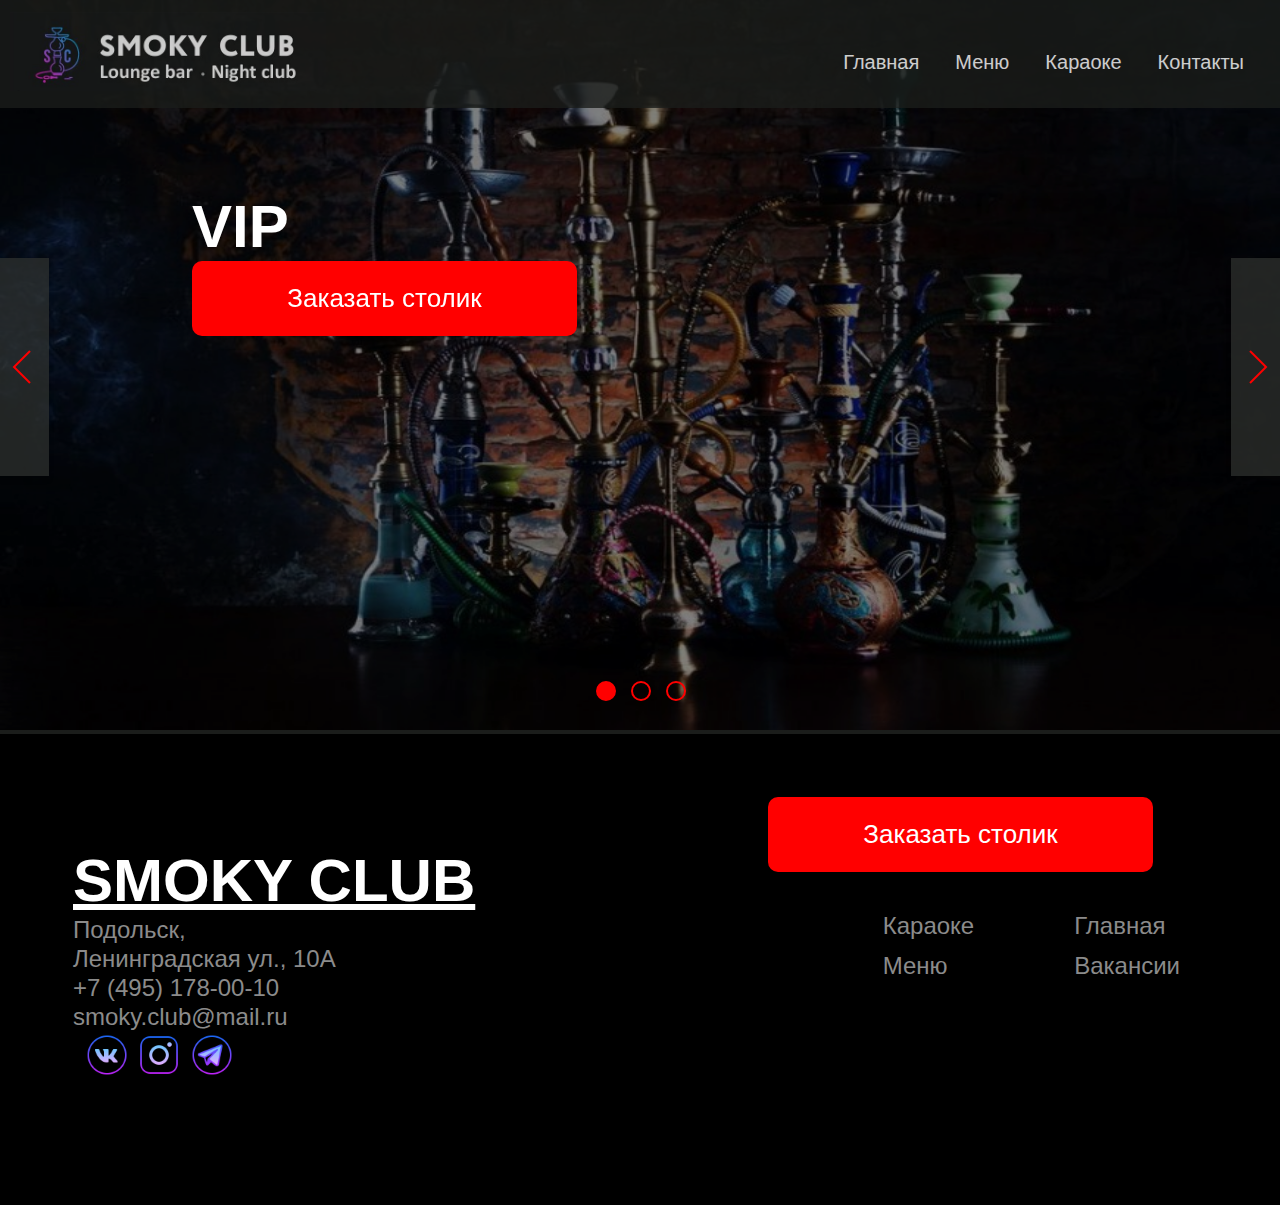
==== VIP/index.html @ 27a7b63c "Add files via upload" ====
<!DOCTYPE html>
<html lang="ru">
<head>
    <meta charset="UTF-8">
    <meta http-equiv="X-UA-Compatible" content="IE=edge">
    <meta name="viewport" content="width=device-width, initial-scale=1.0">
    <link rel="stylesheet" href="../css/style.css">
    <link rel="icon" type="image/png" sizes="32*32" href="../favicon_io/favicon-32x32.png">
    <link rel="icon" type="image/png" sizes="16*16" href="../favicon_io/favicon-16x16.png">
    <link rel="apple-touch-icon" sizes="180*180" href="../favicon_io/apple-touch-icon.png">
    <link rel="manifest" href="../favicon_io/site.webmanifest">
    <!-- CSS -->
    <link rel="stylesheet" href="../ui-components-master/itc-slider/itc-slider.css">
    <!-- JavaScript -->
    <script src="../ui-components-master/itc-slider/itc-slider.js" defer></script>
    <title>Smoky Club</title>
</head>
<body>
    
    <header>
            <div class="container">
            <a href="#">
                <img src="../img/logo1.jpg" alt="Smoky Club" class="logo">
            </a>
            <div class="menu-burger__header">
                <span></span>
            </div>
            <nav>
                <ul>
                    <li>
                        <a href="../index.html">Главная</a>
                    </li>
                    <li>
                        <a href="../Меню/index.html">Меню</a>
                    </li>
                    <li>
                        <a href="../Караоке/index.html">Караоке</a>
                    </li>
                    <li>
                        <a href="#contact">Контакты</a>
                    </li>
                </ul>
            </nav>
            </div>
    </header>

    <div class="container">

        <div class="home">
                <div class="text-home">
                    <h1>VIP</h1>
                    <button class="tell"><a href="tel:+74951780010">Заказать столик</a></button>
                </div>
                <div class="itc-slider" data-slider="itc-slider">
                    <div class="itc-slider__wrapper">
                      <div class="itc-slider__items">
                        <div class="itc-slider__item">
                          <!-- Контент 1 слайда -->
                          <img src="../img/кальяны.jpg" alt="кальяны" class="image-home">
                        </div>
                        <div class="itc-slider__item">
                          <!-- Контент 2 слайда -->
                          <img src="../img/-.jpg" alt="кальяны" class="image-home">
                        </div>
                        <div class="itc-slider__item">
                          <!-- Контент 3 слайда -->
                          <img src="../img/кальяны.jpg" alt="кальяны" class="image-home">
                        </div>
                      </div>
                    </div>
                    <!-- Кнопки для перехода к предыдущему и следующему слайду -->
                    <button class="itc-slider__btn itc-slider__btn_prev"><div class="arrow"><img src="../img/icons8-меньше-чем-50.png" alt="<" class="arrow-all"></div></button>
                    <button class="itc-slider__btn itc-slider__btn_next"><div class="arrow"><img src="../img/icons8-больше-чем-50.png" alt=">" class="arrow-all"></div></button>
                    <ol class="itc-slider__indicators">
                        <li class="itc-slider__indicator" data-slide-to="0"></li>
                        <li class="itc-slider__indicator" data-slide-to="1"></li>
                        <li class="itc-slider__indicator" data-slide-to="2"></li>
                      </ol>
                </div>
        </div>

        <footer id="contact">
        <button class="tell"><a href="tel:+74951780010">Заказать столик</a></button>
       <div class="colomn">
        <div class="colomn1">
            <h1><u>SMOKY CLUB</u></h1>
            <p>
                <a href="https://yandex.ru/maps/-/CCUCZ0sKpC">Подольск, <br>Ленинградская ул., 10А</a><br>
                <a href="tel:+74951780010">+7 (495) 178-00-10</a><br>
                <a href="mailto:smoky_club@mail.ru">smoky.club@mail.ru</a>
            </p>
            <div class="icon">
                <a href="https://vk.com/smoky_club_lounge"><img src="../img/icons8-vk-в-круге-64.png" alt="vk"></a>
                <a href="https://instagram.com/smokyclubpodolsk"><img src="../img/icons8-instagram-64.png" alt="instagram"></a>
                <a href="https://t.me/smoky_club_podolsk"><img src="../img/icons8-телеграмма-app-64.png" alt="tg"></a>
            </div>
        </div>
        <div class="dop">
            <div class="vip">
                <a href="../Караоке/index.html">Караоке</a><br>
                <a href="../Меню/index.html">Меню</a>
            </div>
            <div class="navigation">
                
                <a href="../index.html">Главная</a><br>
                <a href="../Вакансии/index.html">Вакансии</a>
            </div>
        </div>
       </div>
        </footer>
    </div>

    <script src="https://code.jquery.com/jquery-3.5.1.slim.min.js"></script>
    <script src="../js/menu.js"></script> 
</body>
</html>
---- css/style.css ----
* {
    margin: 0;
    padding: 0;
    border: 0;
    box-sizing: border-box;
}
body {
    background-color: #1B1D1B;
    min-height: 100vh;
    font-family: sans-serif;
}
.container {
    position: relative;
    max-width: 1440px;
    width: 100%;
    margin: 0 auto  ;
    padding: 0px;
}
header {
    height: 108px;
    display: flex;
    align-items: center;
    top: 0;
	left: 0;
	z-index: 20;
    position: fixed;
    padding: 5px 0;
    background: #1B1D1B;
    width: 100%;
    opacity: 0.8;
    justify-content: space-between;
}
.logo {
    width: 316px;
    height: 79px;
    margin: 10px;
}
nav {
    position: absolute;
    display: block;
    right: 36px;
    top: 50px;
    align-items: center;
    font-style: normal;
    font-weight: 400;
    font-size: 16px;
    line-height: 20px;
}
ul {
    display: flex;
	position: relative;
	z-index: 2;
}
ul li {
    list-style: none;
	margin: 0px 0px 0px 36px;
	font-size: 16px;
	text-decoration: none;
}
a {
    text-decoration: none;
    color: #fff;
    font-size: 20px;
}

.text-home {
    position: absolute;
    margin: 15%;
    z-index: 1;
}
h1 {
    color: #fff;
    font-size: 60px;
    font-style: bold;
}
.tell {
    padding: auto;
    width: 385px;
    height: 75px;
    background-color: #ff0000;
    border-radius: 10px;
    border: none;
}
.tell a {
    font-size: 26px;
}

.image-home {
    width: 100%;
    height: 730px;
    filter: brightness(50%);
}
.arrow {
    display: flex;
    align-items: center;
width: 72px;
height: 218px;

background: rgba(48, 51, 48, 0.7);
box-shadow: 0px 4px 4px rgba(0, 0, 0, 0.25);
}
.arrow-all {
    background-color: transparent;
}
.adress-time {
    display: flex;
    align-items: center;
    justify-content: space-around;
    background-color: #000;
    margin-top: -10px;
    padding: 70px 150px;
}
.adress-time p {
    color: #fff;
    font-size: 24px;
    margin: 0;
}
.adress-time div {
    display: flex;
    justify-content: space-around;
}
.adress img {
    width: 65px;
    height: 65px;
    margin-right: 45px;
}
.time img {
    width: 50px;
    height: 50px;
    margin-right: 50px;
}
.delimiter {
    position: absolute;
    height: 162px;
}
.servis {
    height: 313px;
    display: flex;
    align-items: center;
    justify-content: space-around;
    border-bottom: 3px solid #ff0000;
}
.servis div p {
    color: #fff;
    display: flex;
    align-items: center;
    justify-content: center;
    margin-top: 10px;
}
.mero {
    display: none;
    height: 616px;
    border-bottom: 3px solid #ff0000;
    padding-left: 165px;
    padding-right: 165px;
}
h2 {
    font-size: 48px;
    height: 71px;
    color: #fff;
    display: flex;
    align-items: center;
    justify-content: center;
    margin: 11px auto 11px auto;
    font-style: semi-bold;
}
.logo-mero {
    display: flex;
    justify-content: space-between;
}
.logo-mero div img {
    width: 485px;
    height: 395px;
}
.logo-mero div p {
    color: #fff;
    display: flex;
    justify-content: center;
    font-size: 20px;
    margin-top: 11px;
    max-width: 485px;
}
.action {
    height: 500px;
    margin: 0 10%;
}
.action p {
    color: #fff;
    display: flex;
    justify-content: center;
    margin-top: 0;
}
.logo-action {
    display: flex;
    justify-content: space-between;
   
}

.logo-action div img {
    width: 400px;
    height: 330px;
    filter: brightness(40%);
    border: 1px solid #ff0000;
}
.text-action {
    position: absolute;
    z-index: 2;
    margin-top: -200px;
    margin-left: 50px;
    text-align: center;
}
.action-2 .text-action {
    margin-left: 150px;
}
.logo-action div div span {
    color: #fff;
    font-size: 16px;
}
.logo-action div div p {
    margin: 0;
    font-size: 40px;
}
.logo-action div div .small {
    font-size: 20px;
}
.card img {
    width: 1295px;
    height: 594px;
    margin: 80px 60px;
}
footer {
    height: 471px;
    background-color: #000;
}
footer button {
    position: absolute;
    margin: 63px 10% 343px 60%;
}
.colomn {
    display: flex;
    justify-content: space-between;
}
.colomn1 {
    margin-top: 112px;
    margin-left: 73px;
}
.colomn1 p a {
    color: #8B8B8B;
    font-size: 24px;
    margin-top: 30px;
    line-height: 29px;
}
.icon {
    margin-left: 10px;
}
.icon a img {
    width: 48px;
    height: 48px;
}
.dop {
    margin-top: 172px;
    display: flex;
    justify-content: space-around;
    
}
.dop div {
    margin-right: 100px;
}
.dop div a {
    color: #8B8B8B;
    font-size: 24px;
    line-height: 40px;
}
@media (max-width: 1000px) {
    
    header {
        height: 75px;
    }
    .logo {
        text-align: center;
        width: 240px;
        height: 61px;
    }
    .menu-burger__header {
        position: absolute;
        width: 40px;
        height: 35px;
        display: block;
        right: 10px;
        top: 25px;
        cursor: pointer;
    }
    .menu-burger__header span, .menu-burger__header:after, .menu-burger__header:before{
        height: 3px;
        width: 100%;
        position: absolute;
        background: #fff;
        margin: 0 auto;
    }
    .menu-burger__header span{
        top: 16px;
    }
    .menu-burger__header:after, .menu-burger__header:before{
        content: '';
    }
    .menu-burger__header:after{
        bottom: 5px;
    }
    .menu-burger__header:before{
        top: 5px;
    }
    .menu-burger__header.open-menu span {
        opacity:0; 
        transition: 0.5s; 
    }
    .menu-burger__header.open-menu:before {
        transform: rotate(38deg);
        top: 16px;
        transition: 0.4s;
    }
    .menu-burger__header.open-menu:after {
        transform: rotate(-38deg);
        bottom: 16px;
        transition: 0.4s;
    }
    nav {
        display: block;
        position: absolute;
        top: 75px;
        left: 0;
        background: #1B1D1B;
        width: 100%;
        left: -110%;
        transition: all 0.4s ease;
    }
    nav.open-menu {
        left: 0;
    }
    .fixed-page{
        overflow: hidden; /*запрещаем прокручивание страницы при открытом меню*/
    }
    ul {
        display: block;
    }
    ul li {
        margin: 40px 0px 40px 33px;
        font-size: 14px;
    }
    .text-home {
        margin-top: 150px;
    }
    h1 {
        font-size: 40px;
    }
    .itc-slider {
        height: 493px;
    }
    .image-home {
        height: 493px;
    }
    .arrow {
        width: 47px;
        height: 109px;
    }
    .tell {
        width: 245px;
        height: 52px;
    }
    .tell a {
        font-size: 16px;
    }
    .itc-slider__indicator {
        width: 15px;
        height: 15px;
    }
    .adress-time {
        height: 104px;
        padding: 30px 80px;
    }
    .adress-time div img {
        width: 40px;
        height: 40px;
    }
    .adress-time div p a {
        font-size: 16px;
    }
    .adress-time div p {
        font-size: 16px;
    }
    .delimiter {
        height: 84px;
    }
    .servis {
        height: 180px;
    }
    .servis div img {
        width: 70px;
        height: 70px;
    }
    .play img {
        margin-left: 30px;
    }
    .cork img {
        margin-left: 30px;
    }
    .servis div p {
        font-size: 16px;
    }
    h2 {
        font-size: 36px;
    }
    .mero {
        height: 395px;
        padding: 10px 100px 50px 100px;
    }
    .logo-mero div img {
        width: 256px;
        height: 218px;
    }
    .logo-mero div p {
        font-size: 14px;
        width: 256px;
        text-align: center;
    }
    .action {
        height: 347px;
    }
    .action p {
        margin-top: -10px;
    }
    .logo-action div img{
        width: 287px;
        height: 204px;
    }
    .text-action {
        margin-top: -150px;
        margin-left: 30px;
        text-align: center;
    }
    .action-2 .text-action {
        margin-left: 100px;
    }
    .logo-action div div span {
        font-size: 14px;
    }
    .logo-action div div p {
        margin: 0;
        font-size: 32px;
    }
    .logo-action div div .small {
        font-size: 20px;
    }
    .card img {
        width: 90%;
        height: 300px;
        margin: 50px ;
    }
    footer {
        height: 353px;
    }
    footer button {
        margin-left: 60%;
        margin-top: 50px;
        
    }
    .colomn {
        display: flex;
        justify-content: space-between;
    }
    .colomn1 {
        margin-top: 90px;
        margin-left: 50px;
    }
    .colomn1 p a {
        font-size: 18px;
        margin-top: 20px;
        line-height: 25px;
    }
    .icon {
        margin-left: 10px;
    }
    .icon a img {
        width: 40px;
        height: 40px;
    }
    .dop {
        margin-top: 150px;
    }
    .dop div {
        margin-right: 100px;
    }
    .dop div a {
        font-size: 16px;
        line-height: 30px;
    }
}
@media (max-width: 480px) {
    header {
        display: flex;
    justify-content: space-between;
    height: 75px;
    }
    .menu {
        display: block;
        margin-right: 20px;
    }
    .text-home {
        margin-left: 70px;
    }
    h1 {
        margin: 0;
        font-size: 36px;
    }
    .itc-slider {
        height: 409px;
    }
    .image-home {
        height: 409px;
    }
    .arrow {
        width: 40px;
        height: 80px;
    }
    .arrow-all {
        width: 30px;
        height: 30px;
    }
    .tell {
        margin-right: 50px;
        width: 200px;
        height: 40px;
    }
    .tell a {
        font-size: 14px;
    }
    .adress-time {
        padding: 20px 40px;
    }
    .adress-time div img {
        width: 30px;
        height: 30px;
        margin-right: 10px;
    }
    .adress-time div p a {
        font-size: 14px;
    }
    .adress-time div p {
        font-size: 14px;
    }
    .time img {
        margin-left: 10px;
    }
    .servis {
        height: 130px;
    }
    .servis div img {
        width: 50px;
        height: 50px;
    }
    .play img {
        margin-left: 35px;
    }
    .cork img {
        margin-left: 30px;
    }
    .servis div p {
        font-size: 14px;
    }
    h2 {
        font-size: 30px;
    }
    .mero {
        height: 250px;
        padding: 0 50px 50px 50px;
    }
    .logo-mero div img {
        width: 156px;
        height: 118px;
    }
    .logo-mero div p {
        font-size: 14px;
        width: 156px;
        text-align: center;
    }
    .action {
        height: 250px;
    }
    .action p {
        font-size: 14px;
        margin-top: -10px;
    }
    .logo-action div img{
        width: 150px;
        height: 104px;
    }
    .text-action {
        margin-top: -90px;
        margin-left: 5px;
        text-align: center;
    }
    .action-2 .text-action {
        margin-left: 30px;
    }
    .logo-action div div span {
        font-size: 14px;
    }
    .logo-action div div p {
        margin: 0;
        font-size: 20px;
    }
    .logo-action div div .small {
        font-size: 16px;
    }
    .card img {
        width: 90%;
        height: 200px;
        margin: 30px ;
    }
    footer {
        height: 280px;
    }
    footer button {
        margin-left: 50%;
        margin-top: 30px;
        
    }
    .colomn1 {
        margin-top: 50px;
        margin-left: 30px;
    }
    .colomn1 p a {
        font-size: 14px;
        margin-top: 10px;
        line-height: 20px;
    }
    .icon {
        margin-left: 10px;
    }
    .icon a img {
        width: 30px;
        height: 30px;
    }
    .dop {
        margin-top: 100px;
    }
    .dop div {
        margin-right: 50px;
    }
    .dop div a {
        font-size: 14px;
        line-height: 20px;
    }
}
---- ui-components-master/itc-slider/itc-slider.css ----
/**
 * ItcSlider
 * @version 1.0.0
 * @author https://github.com/itchief
 * @copyright Alexander Maltsev 2020 - 2022
 * @license MIT (https://github.com/itchief/ui-components/blob/master/LICENSE)
 * @tutorial https://itchief.ru/javascript/slider
 */

.itc-slider {
  position: relative;
}

.itc-slider__wrapper {
  overflow: hidden;
}

.itc-slider__items {
  display: flex;
  transition: transform 0.5s ease;
  will-change: transform;
}

.itc-slider__transition-none {
  transition: none;
}

.itc-slider__item {
  flex: 0 0 100%;
  max-width: 100%;
  user-select: none;
  will-change: transform;
}

/* кнопки влево и вправо */
.itc-slider__btn {
  position: absolute;
  top: 50%;
  display: flex;
  justify-content: center;
  align-items: center;
  width: 40px;
  height: 50px;
  background: rgb(0 0 0 0);
  border: none;
  z-index: 2;
  transform: translateY(-50%);
  cursor: pointer;
  background-color: transparent;
}

.itc-slider__btn_hide {
  display: none;
}

.itc-slider__btn_prev {
  left: 4px;
}

.itc-slider__btn_next {
  right: 4px;
}



.itc-slider__btn::before {
  content: "";
  display: inline-block;
  width: 20px;
  height: 20px;
  background: transparent no-repeat center center;
  background-size: 100% 100%;
}



/* индикаторы */
.itc-slider__indicators {
  position: absolute;
  right: 0;
  bottom: 0;
  left: 0;
  z-index: 15;
  display: flex;
  justify-content: center;
  margin: 0 15%;
  padding-left: 0;
  list-style: none;
  background-color: transparent;
}

.itc-slider__indicator {
  flex: 0 1 auto;
  
  margin-right: 7px;
  margin-left: 8px;
  text-indent: -999px;
  cursor: pointer;
  box-sizing: border-box;
  margin-bottom: 33px;

width: 20px;
height: 20px;

background: url(icons8-внутри-тонкой-окружности-50.png);
border: 2px solid #FF0000;
border-radius: 10px;
}
@media (max-width: 1000px) {
  .itc-slider__indicator {
    width: 15px;
    height: 15px;
  }
}
@media (max-width: 480px) {
  .itc-slider__indicator {
    width: 10px;
    height: 10px;
  }
}

.itc-slider__indicator_active {
  
  background: linear-gradient(0deg, #FF0000, #FF0000), url(img/icons8-внутри-тонкой-окружности-50.png);
border-radius: 15px;
}
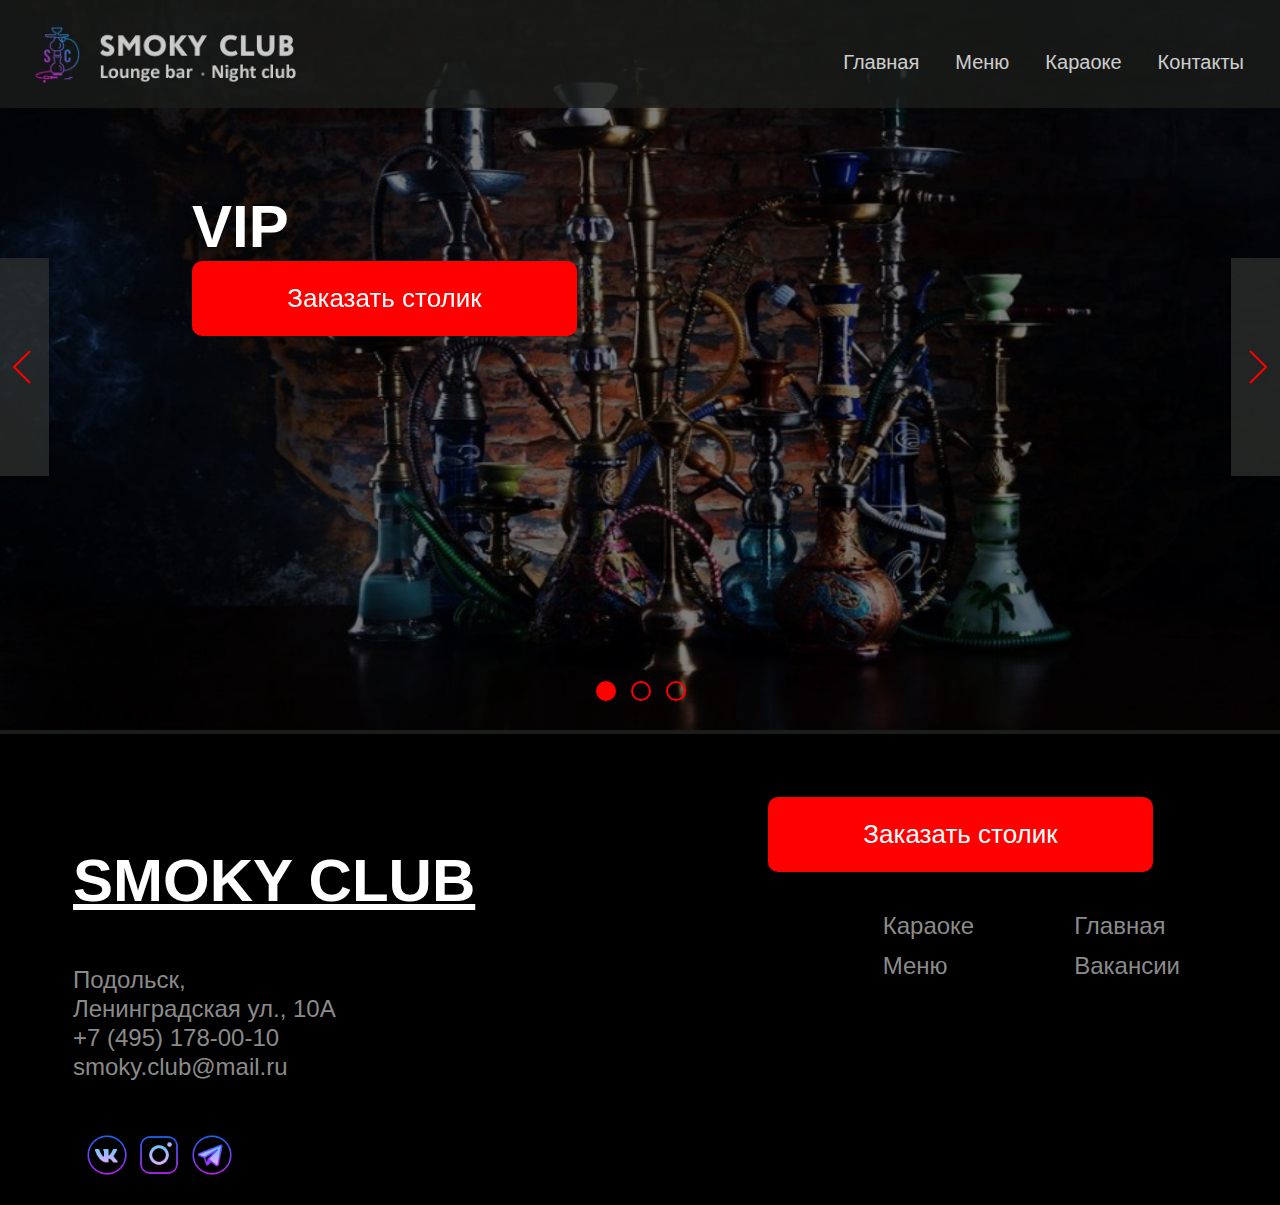
==== commit 36915ac1: "Add files via upload" ====
--- a/VIP/index.html
+++ b/VIP/index.html
@@ -4,13 +4,13 @@
     <meta charset="UTF-8">
     <meta http-equiv="X-UA-Compatible" content="IE=edge">
     <meta name="viewport" content="width=device-width, initial-scale=1.0">
-    <link rel="stylesheet" href="../css/style.css">
+    <link rel="stylesheet" href="../css/style.css?v=1.4">
     <link rel="icon" type="image/png" sizes="32*32" href="../favicon_io/favicon-32x32.png">
     <link rel="icon" type="image/png" sizes="16*16" href="../favicon_io/favicon-16x16.png">
     <link rel="apple-touch-icon" sizes="180*180" href="../favicon_io/apple-touch-icon.png">
     <link rel="manifest" href="../favicon_io/site.webmanifest">
     <!-- CSS -->
-    <link rel="stylesheet" href="../ui-components-master/itc-slider/itc-slider.css">
+    <link rel="stylesheet" href="../ui-components-master/itc-slider/itc-slider.css?v=1.4">
     <!-- JavaScript -->
     <script src="../ui-components-master/itc-slider/itc-slider.js" defer></script>
     <title>Smoky Club</title>
--- a/css/style.css
+++ b/css/style.css
@@ -182,20 +182,22 @@
 }
 .action {
     height: 500px;
-    margin: 0 10%;
+    
 }
 .action p {
     color: #fff;
     display: flex;
     justify-content: center;
     margin-top: 0;
+    margin-bottom: 10px;
 }
 .logo-action {
     display: flex;
-    justify-content: space-between;
-   
-}
-
+    justify-content: space-around;
+}
+.action-info {
+position: relative;
+}
 .logo-action div img {
     width: 400px;
     height: 330px;
@@ -205,12 +207,11 @@
 .text-action {
     position: absolute;
     z-index: 2;
-    margin-top: -200px;
-    margin-left: 50px;
+    top: 50%;
+    left: 50%;
+    margin-right: -50%;
+    transform: translate(-50%, -50%);
     text-align: center;
-}
-.action-2 .text-action {
-    margin-left: 150px;
 }
 .logo-action div div span {
     color: #fff;
@@ -223,10 +224,15 @@
 .logo-action div div .small {
     font-size: 20px;
 }
+.card {
+    position: relative;
+}
 .card img {
-    width: 1295px;
-    height: 594px;
-    margin: 80px 60px;
+    position: absolute;
+    top: 0;
+    width: 100%;
+    height: 400px;
+    z-index: -1;
 }
 footer {
     height: 471px;
@@ -244,10 +250,12 @@
     margin-top: 112px;
     margin-left: 73px;
 }
+.colomn1 p {
+    margin: 50px 0;
+}
 .colomn1 p a {
     color: #8B8B8B;
     font-size: 24px;
-    margin-top: 30px;
     line-height: 29px;
 }
 .icon {
@@ -270,6 +278,35 @@
     color: #8B8B8B;
     font-size: 24px;
     line-height: 40px;
+}
+@media (max-width: 1300px) {
+    .logo-action div img {
+        width: 350px;
+        height: 300px;
+    }
+}
+@media (max-width: 1100px) {
+    .text-home {
+        margin-top: 250px;
+    }
+    .logo-action div img {
+        width: 300px;
+        height: 250px;
+    }
+    .logo-action div div span {
+        font-size: 14px;
+    }
+    .logo-action div div p {
+        font-size: 36px;
+    }
+    .logo-action div div .small {
+        font-size: 20px;
+    }
+}
+@media (max-width: 1060px)  {
+    .time img {
+        margin-right: 30px;
+    }
 }
 @media (max-width: 1000px) {
     
@@ -347,7 +384,7 @@
         font-size: 14px;
     }
     .text-home {
-        margin-top: 150px;
+        margin-top: 180px;
     }
     h1 {
         font-size: 40px;
@@ -380,6 +417,7 @@
     .adress-time div img {
         width: 40px;
         height: 40px;
+        margin-right: 25px;
     }
     .adress-time div p a {
         font-size: 16px;
@@ -432,29 +470,17 @@
         width: 287px;
         height: 204px;
     }
-    .text-action {
-        margin-top: -150px;
-        margin-left: 30px;
-        text-align: center;
-    }
-    .action-2 .text-action {
-        margin-left: 100px;
-    }
+    
     .logo-action div div span {
         font-size: 14px;
     }
     .logo-action div div p {
-        margin: 0;
         font-size: 32px;
     }
     .logo-action div div .small {
         font-size: 20px;
     }
-    .card img {
-        width: 90%;
-        height: 300px;
-        margin: 50px ;
-    }
+    
     footer {
         height: 353px;
     }
@@ -471,9 +497,11 @@
         margin-top: 90px;
         margin-left: 50px;
     }
+    .colomn1 p {
+        margin: 30px 0;
+    }
     .colomn1 p a {
         font-size: 18px;
-        margin-top: 20px;
         line-height: 25px;
     }
     .icon {
@@ -492,6 +520,145 @@
     .dop div a {
         font-size: 16px;
         line-height: 30px;
+    }
+}
+@media (max-width: 920px) {
+    .logo-action div img {
+        width: 250px;
+        height: 200px;
+    }
+    .logo-action div div p {
+       
+        font-size: 30px;
+    }
+}
+@media (max-width: 800px) {
+    .logo-action div img {
+        width: 230px;
+        height: 180px;
+    }
+    .logo-action div div p {
+       
+        font-size: 28px;
+    }
+}
+@media (max-width: 740px) {
+    .logo-action div img {
+        width: 200px;
+        height: 150px;
+    }
+    .logo-action div div span {
+        font-size: 14px;
+    }
+    .logo-action div div p {
+        font-size: 24px;
+    }
+    .logo-action div div .small {
+        font-size: 18px;
+    }
+}
+@media (max-width: 700px) {
+    .adress-time {
+        padding: 30px 50px;
+    }
+}
+@media (max-width: 675px) {
+    .colomn1 p {
+        margin: 10px 0;
+    }
+}
+@media (max-width: 640px) {
+    .adress-time {
+        padding: 30px 35px;
+    }
+    .adress-time div img {
+        margin-right: 15px;
+    }
+    .action {
+        height: 270px;
+    }
+    .logo-action div img {
+        width: 180px;
+        height: 120px;
+    }
+    .logo-action div div p {
+        font-size: 22px;
+    }
+    .colomn1 {
+        margin-top: 60px;
+        margin-left: 40px;
+    }
+    footer button {
+        margin-left: 50%;
+        margin-top: 50px;
+    }
+}
+@media (max-width: 580px) {
+    .adress-time {
+        padding: 30px 30px;
+    }
+    .adress-time div img {
+        margin-right: 10px;
+    }
+    .logo-action div img {
+        width: 165px;
+    }
+}
+@media (max-width: 560px) {
+    .adress-time div img {
+        width: 30px;
+        height: 30px;
+        margin-right: 10px;
+    }
+    .adress-time div p a {
+        font-size: 14px;
+    }
+    .adress-time div p {
+        font-size: 14px;
+    }
+    .colomn1 {
+        margin-top: 50px;
+        margin-left: 30px;
+    }
+    .colomn1 p a {
+        font-size: 16px;
+    }
+    .dop {
+        margin-top: 130px;
+    }
+    .dop div {
+        margin-right: 70px;
+    }
+    footer {
+        height: 320px;
+    }
+}
+@media (max-width: 520px) {
+    .logo-action div img{
+        width: 150px;
+        height: 104px;
+    }
+    h2 {
+        font-size: 30px;
+    }
+    .action {
+        height: 250px;
+    }
+    .action p {
+        font-size: 14px;
+        margin-top: -10px;
+    }
+    .logo-action div div span {
+        font-size: 14px;
+    }
+    .logo-action div div p {
+        font-size: 20px;
+    }
+    .logo-action div div .small {
+        font-size: 16px;
+    }
+    footer button {
+        margin-left: 45%;
     }
 }
 @media (max-width: 480px) {
@@ -506,6 +673,7 @@
     }
     .text-home {
         margin-left: 70px;
+        margin-top: 150px;
     }
     h1 {
         margin: 0;
@@ -536,17 +704,7 @@
     .adress-time {
         padding: 20px 40px;
     }
-    .adress-time div img {
-        width: 30px;
-        height: 30px;
-        margin-right: 10px;
-    }
-    .adress-time div p a {
-        font-size: 14px;
-    }
-    .adress-time div p {
-        font-size: 14px;
-    }
+    
     .time img {
         margin-left: 10px;
     }
@@ -566,9 +724,7 @@
     .servis div p {
         font-size: 14px;
     }
-    h2 {
-        font-size: 30px;
-    }
+    
     .mero {
         height: 250px;
         padding: 0 50px 50px 50px;
@@ -582,40 +738,7 @@
         width: 156px;
         text-align: center;
     }
-    .action {
-        height: 250px;
-    }
-    .action p {
-        font-size: 14px;
-        margin-top: -10px;
-    }
-    .logo-action div img{
-        width: 150px;
-        height: 104px;
-    }
-    .text-action {
-        margin-top: -90px;
-        margin-left: 5px;
-        text-align: center;
-    }
-    .action-2 .text-action {
-        margin-left: 30px;
-    }
-    .logo-action div div span {
-        font-size: 14px;
-    }
-    .logo-action div div p {
-        margin: 0;
-        font-size: 20px;
-    }
-    .logo-action div div .small {
-        font-size: 16px;
-    }
-    .card img {
-        width: 90%;
-        height: 200px;
-        margin: 30px ;
-    }
+    
     footer {
         height: 280px;
     }
@@ -650,4 +773,97 @@
         font-size: 14px;
         line-height: 20px;
     }
+}
+@media (max-width: 470px) {
+    .logo-action div img{
+        width: 130px;
+        height: 104px;
+    }
+    h2 {
+        font-size: 26px;
+            height: 50px;
+            margin: 0px auto 11px auto;
+        
+    }
+    .action {
+        height: 200px;
+    }
+    .action p {
+        font-size: 12px;
+        margin-top: -20px;
+    }
+    .logo-action div div span {
+        font-size: 12px;
+    }
+    .logo-action div div p {
+        font-size: 18px;
+    }
+    .logo-action div div .small {
+        font-size: 14px;
+    }
+}
+@media (max-width: 470px) {
+    .adress-time div p a {
+        font-size: 12px;
+    }
+    .adress-time div p {
+        font-size: 12px;
+    }
+}
+@media (max-width: 420px) {
+    footer button {
+        margin-left: 45%;
+    }
+    .colomn1 p a {
+        font-size: 14px;
+        line-height: 0px;
+    }
+}
+@media (max-width: 400px) {
+    .logo-action div img{
+        width: 100px;
+        height: 80px;
+    }
+    
+    .logo-action div div span {
+        font-size: 10px;
+    }
+    .logo-action div div p {
+        font-size: 16px;
+    }
+    .logo-action div div .small {
+        font-size: 12px;
+    }
+    .colomn1 {
+        margin-top: 30px;
+        margin-left: 15px;
+    }
+}
+@media (max-width: 380px)  {
+    .tell {
+        width: 150px;
+    }
+    .dop div {
+        margin-right: 30px;
+    }
+    .servis div p {
+        font-size: 12px;
+    }
+}
+@media (max-width: 340px) {
+    .adress-time {
+        padding: 20px 20px;
+    }
+    footer button {
+        margin-left: 50%;
+    }
+    .dop div a {
+        font-size: 12px;
+        line-height: 20px;
+    }
+}
+@media (max-width: 330px) {
+    .dop div {
+        margin-right: 20px;
+    }
 }--- a/ui-components-master/itc-slider/itc-slider.css
+++ b/ui-components-master/itc-slider/itc-slider.css
@@ -19,6 +19,7 @@
   display: flex;
   transition: transform 0.5s ease;
   will-change: transform;
+transform: translateZ(0);
 }
 
 .itc-slider__transition-none {
@@ -56,7 +57,11 @@
 .itc-slider__btn_prev {
   left: 4px;
 }
-
+@media (max-width: 480px) {
+  .itc-slider__btn_prev {
+    left: -6px;
+  }
+}
 .itc-slider__btn_next {
   right: 4px;
 }
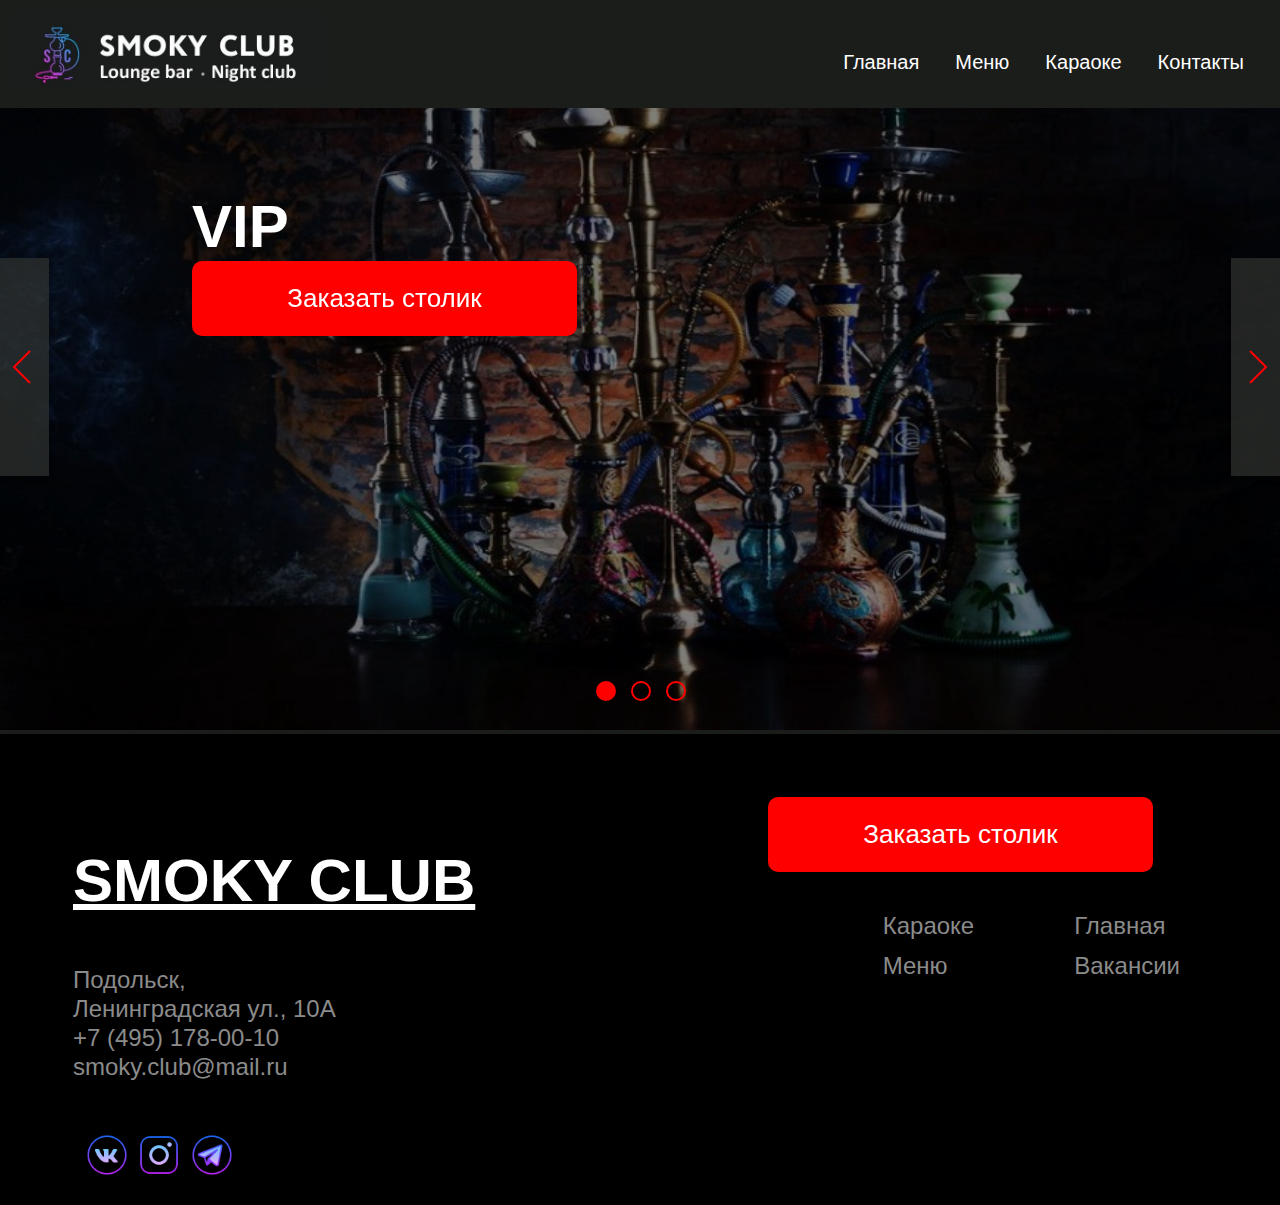
==== commit c2e15aff: "Add files via upload" ====
--- a/VIP/index.html
+++ b/VIP/index.html
@@ -4,13 +4,13 @@
     <meta charset="UTF-8">
     <meta http-equiv="X-UA-Compatible" content="IE=edge">
     <meta name="viewport" content="width=device-width, initial-scale=1.0">
-    <link rel="stylesheet" href="../css/style.css?v=1.4">
+    <link rel="stylesheet" href="../css/style.css?v=1.9">
     <link rel="icon" type="image/png" sizes="32*32" href="../favicon_io/favicon-32x32.png">
     <link rel="icon" type="image/png" sizes="16*16" href="../favicon_io/favicon-16x16.png">
     <link rel="apple-touch-icon" sizes="180*180" href="../favicon_io/apple-touch-icon.png">
     <link rel="manifest" href="../favicon_io/site.webmanifest">
     <!-- CSS -->
-    <link rel="stylesheet" href="../ui-components-master/itc-slider/itc-slider.css?v=1.4">
+    <link rel="stylesheet" href="../ui-components-master/itc-slider/itc-slider.css?v=1.8">
     <!-- JavaScript -->
     <script src="../ui-components-master/itc-slider/itc-slider.js" defer></script>
     <title>Smoky Club</title>
@@ -19,7 +19,7 @@
     
     <header>
             <div class="container">
-            <a href="#">
+            <a href="../index.html">
                 <img src="../img/logo1.jpg" alt="Smoky Club" class="logo">
             </a>
             <div class="menu-burger__header">
--- a/css/style.css
+++ b/css/style.css
@@ -27,7 +27,7 @@
     padding: 5px 0;
     background: #1B1D1B;
     width: 100%;
-    opacity: 0.8;
+   
     justify-content: space-between;
 }
 .logo {
@@ -71,7 +71,7 @@
 h1 {
     color: #fff;
     font-size: 60px;
-    font-style: bold;
+    font-weight: bold;
 }
 .tell {
     padding: auto;
@@ -198,9 +198,11 @@
 .action-info {
 position: relative;
 }
-.logo-action div img {
+.action-info img {
     width: 400px;
     height: 330px;
+    display: flex;
+    margin: auto;
     filter: brightness(40%);
     border: 1px solid #ff0000;
 }
@@ -213,15 +215,15 @@
     transform: translate(-50%, -50%);
     text-align: center;
 }
-.logo-action div div span {
+.action-info div span {
     color: #fff;
     font-size: 16px;
 }
-.logo-action div div p {
+.action-info div p {
     margin: 0;
     font-size: 40px;
 }
-.logo-action div div .small {
+.action-info div .small {
     font-size: 20px;
 }
 .card {
@@ -280,7 +282,7 @@
     line-height: 40px;
 }
 @media (max-width: 1300px) {
-    .logo-action div img {
+    .action-info img {
         width: 350px;
         height: 300px;
     }
@@ -289,17 +291,17 @@
     .text-home {
         margin-top: 250px;
     }
-    .logo-action div img {
+    .action-info img {
         width: 300px;
         height: 250px;
     }
-    .logo-action div div span {
-        font-size: 14px;
-    }
-    .logo-action div div p {
+    .action-info div span {
+        font-size: 14px;
+    }
+    .action-info div p {
         font-size: 36px;
     }
-    .logo-action div div .small {
+    .action-info div .small {
         font-size: 20px;
     }
 }
@@ -372,6 +374,7 @@
     }
     nav.open-menu {
         left: 0;
+        overflow: auto;
     }
     .fixed-page{
         overflow: hidden; /*запрещаем прокручивание страницы при открытом меню*/
@@ -388,9 +391,6 @@
     }
     h1 {
         font-size: 40px;
-    }
-    .itc-slider {
-        height: 493px;
     }
     .image-home {
         height: 493px;
@@ -466,18 +466,18 @@
     .action p {
         margin-top: -10px;
     }
-    .logo-action div img{
+    .action-info img{
         width: 287px;
         height: 204px;
     }
     
-    .logo-action div div span {
-        font-size: 14px;
-    }
-    .logo-action div div p {
+    .action-info div span {
+        font-size: 14px;
+    }
+    .action-info div p {
         font-size: 32px;
     }
-    .logo-action div div .small {
+    .action-info div .small {
         font-size: 20px;
     }
     
@@ -523,37 +523,37 @@
     }
 }
 @media (max-width: 920px) {
-    .logo-action div img {
+    .action-info img {
         width: 250px;
         height: 200px;
     }
-    .logo-action div div p {
+    .action-info div p {
        
         font-size: 30px;
     }
 }
 @media (max-width: 800px) {
-    .logo-action div img {
+    .action-info img {
         width: 230px;
         height: 180px;
     }
-    .logo-action div div p {
+    .action-info div p {
        
         font-size: 28px;
     }
 }
 @media (max-width: 740px) {
-    .logo-action div img {
+    .action-info img {
         width: 200px;
         height: 150px;
     }
-    .logo-action div div span {
-        font-size: 14px;
-    }
-    .logo-action div div p {
+    .action-info div span {
+        font-size: 14px;
+    }
+    .action-info div p {
         font-size: 24px;
     }
-    .logo-action div div .small {
+    .action-info div .small {
         font-size: 18px;
     }
 }
@@ -577,11 +577,11 @@
     .action {
         height: 270px;
     }
-    .logo-action div img {
+    .action-info img {
         width: 180px;
         height: 120px;
     }
-    .logo-action div div p {
+    .action-info div p {
         font-size: 22px;
     }
     .colomn1 {
@@ -600,8 +600,11 @@
     .adress-time div img {
         margin-right: 10px;
     }
-    .logo-action div img {
+    .action-info img {
         width: 165px;
+    }
+    .dop div {
+        margin-right: 90px;
     }
 }
 @media (max-width: 560px) {
@@ -634,7 +637,7 @@
     }
 }
 @media (max-width: 520px) {
-    .logo-action div img{
+    .action-info img{
         width: 150px;
         height: 104px;
     }
@@ -648,13 +651,13 @@
         font-size: 14px;
         margin-top: -10px;
     }
-    .logo-action div div span {
-        font-size: 14px;
-    }
-    .logo-action div div p {
+    .action-info div span {
+        font-size: 14px;
+    }
+    .action-info div p {
         font-size: 20px;
     }
-    .logo-action div div .small {
+    .action-info div .small {
         font-size: 16px;
     }
     footer button {
@@ -679,9 +682,6 @@
         margin: 0;
         font-size: 36px;
     }
-    .itc-slider {
-        height: 409px;
-    }
     .image-home {
         height: 409px;
     }
@@ -702,7 +702,7 @@
         font-size: 14px;
     }
     .adress-time {
-        padding: 20px 40px;
+        padding: 20px 30px;
     }
     
     .time img {
@@ -775,7 +775,7 @@
     }
 }
 @media (max-width: 470px) {
-    .logo-action div img{
+    .action-info img{
         width: 130px;
         height: 104px;
     }
@@ -792,13 +792,13 @@
         font-size: 12px;
         margin-top: -20px;
     }
-    .logo-action div div span {
+    .action-info div span {
         font-size: 12px;
     }
-    .logo-action div div p {
+    .action-info div p {
         font-size: 18px;
     }
-    .logo-action div div .small {
+    .action-info div .small {
         font-size: 14px;
     }
 }
@@ -818,20 +818,23 @@
         font-size: 14px;
         line-height: 0px;
     }
+    .dop div {
+        margin-right: 45px;
+    }
 }
 @media (max-width: 400px) {
-    .logo-action div img{
+    .action-info img{
         width: 100px;
         height: 80px;
     }
     
-    .logo-action div div span {
+    .action-info div span {
         font-size: 10px;
     }
-    .logo-action div div p {
+    .action-info div p {
         font-size: 16px;
     }
-    .logo-action div div .small {
+    .action-info div .small {
         font-size: 12px;
     }
     .colomn1 {
@@ -850,6 +853,22 @@
         font-size: 12px;
     }
 }
+@media (max-width: 355px) {
+    .dop div {
+        margin-right: 20px;
+    }
+    footer button {
+        margin-left: 52%;
+    }
+}
+@media (max-width: 346px) {
+    .dop div {
+        margin-right: 15px;
+    }
+    footer button {
+        margin-left: 52%;
+    }
+}
 @media (max-width: 340px) {
     .adress-time {
         padding: 20px 20px;
--- a/ui-components-master/itc-slider/itc-slider.css
+++ b/ui-components-master/itc-slider/itc-slider.css
@@ -29,6 +29,12 @@
 .itc-slider__item {
   flex: 0 0 100%;
   max-width: 100%;
+  user-select: none;
+  will-change: transform;
+}
+.itc-slider-2 .itc-slider__item {
+  flex: 0 0 33.3333333333%;
+  max-width: 33.3333333333%;
   user-select: none;
   will-change: transform;
 }
